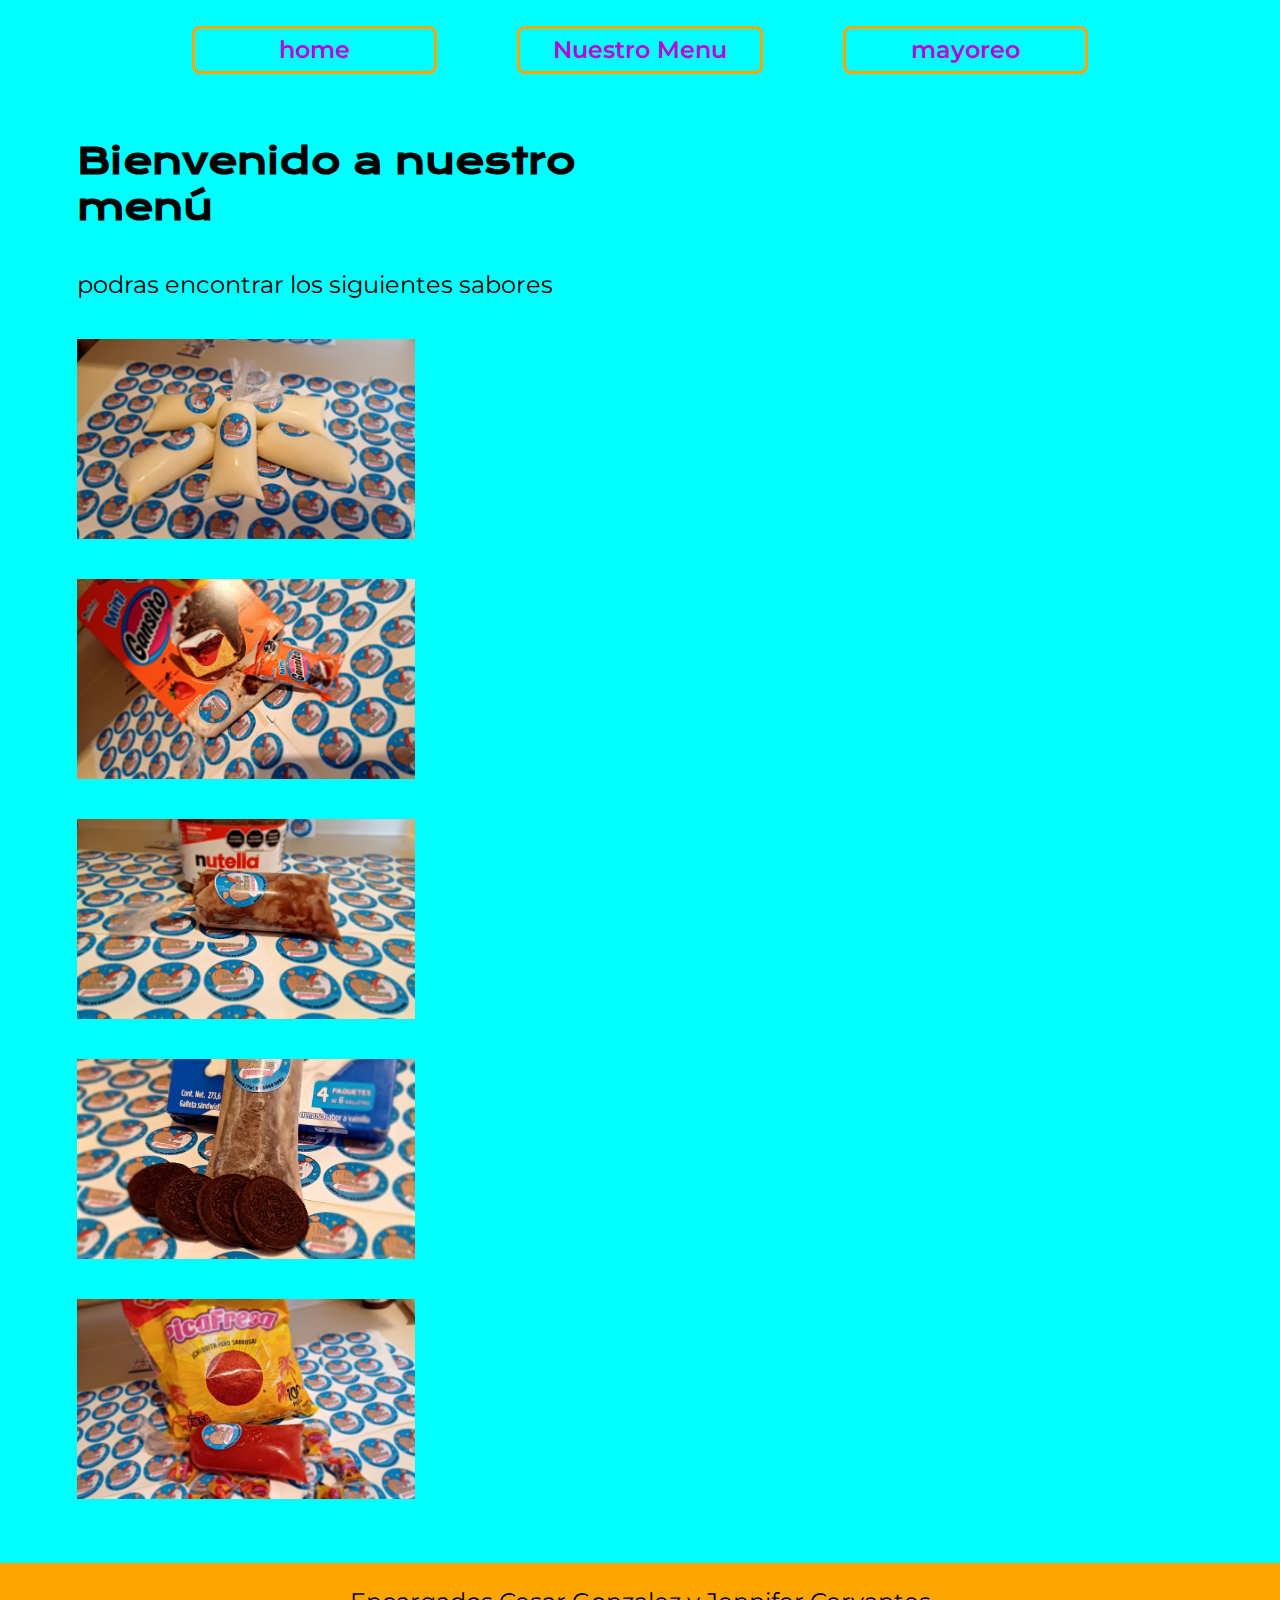
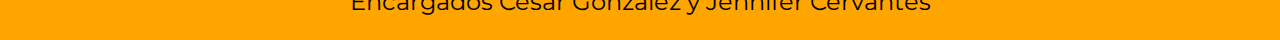
==== about.html @ 6fdde905 "actualiza el about y index" ====
<!DOCTYPE html>
<html lang="es">
<head>
    <meta charset="UTF-8">
    <meta name="viewport" content="width=device-width, initial-scale=1.0">
    <title>menu</title>
    <link rel="stylesheet" href="./style/style.css">

</head>
<body>
    <header class="header">
        <nav class="header__menu">
            <a class="header__sobre__mi" href="index.html"> home </a>
            <a class="header__sobre__mi" href="about.html"> Nuestro Menu </a>
            <a class="header__sobre__mi" href="mayoreo.html"> mayoreo </a>

        </nav>
    </header>
 
    <main class="presentacion"> 

        <section class="presentacion__contenido">
            <h1 class="presentacion__contenido__titulo">
                Bienvenido a nuestro menú  </h1>
            <p class="presentacion__contenido__texto">
                podras encontrar los siguientes sabores 
            </p>

            <div class="gallery-item">
                <img src="./assets/boli coco.jpg"
                    alt="Descripción de la foto 1">
                <div class="gallery-description">
                 <p>BOLI DE COCO $25</p>
                </div>
            </div>

            <!-- Foto 2 -->
            <div class="gallery-item">
                <img src="./assets/boli gansito.jpg"
                    alt="Descripción de la foto 2">
                <div class="gallery-description">
                    <p>BOLI DE GANSITO $25</p>
                </div>
            </div>

            <!-- Foto 3 -->
            <div class="gallery-item">
                <img src="./assets/boli nutella.jpg"
                    alt="Descripción de la foto 3">
                <div class="gallery-description">
                    <p>BOLI NUTELLA $25</p>
                </div>
            </div>

            <!-- Foto 1 -->
            
            </div>

            <!-- Foto 2 -->
            <div class="gallery-item">
                <img src="./assets/boli oreo.jpg"
                    alt="Descripción de la foto 2">
                <div class="gallery-description">
                    <p>BOLI DE OREO $25</p>
                </div>
            </div>

            <div class="gallery-item">
                <img src="./assets/boli picafresa.jpg"
                    alt="Descripción de la foto 3">
                <div class="gallery-description">
                    <p>BOLI DE PICAFRESA $25</p>
                </div>
            </div>
        </div>
        
    </section>

</main>
        <footer class="footer">
            <p>Encargados Cesar Gonzalez y Jennifer Cervantes</p>
        </footer>
    
    
</body>
</html>
---- style/style.css ----
@import url('https://fonts.googleapis.com/css2?family=Krona+One&family=Montserrat:ital,wght@0,100..900;1,100..900&display=swap');
/* esto es una variables */

:root{
    --colo-primario: aqua; 
    --color-secundario: black;
    --color-terciario: orange;
    --color-cuarto: #b30ada;
    --color-quinto: red;



    --fuente-montserrat: "Montserrat", sans serif;
    --fuente-krona: "krona one", sans serif; 


}


*{
    padding: 0;
    margin: 0;
    box-sizing: border-box;

}


body{
    background-color: var(--colo-primario);
    color: var(--color-secundario);
    box-sizing: border-box;
    
    }

   .header {
    padding: 2% 15% 0% 15%;


   }

   .header__menu{
    display: flex;
    gap: 80px;
    
   }

   .header__sobre__mi{
    font-family: var(--fuente-montserrat);
    font-size: 1.5rem;
    font-weight: 600;
    color: var(--color-cuarto);
    text-decoration: none;
    border: solid var(--color-terciario);
    padding: 6.5px 0;
    width: 378px;
    border-radius: 8px;
    display: flex;
    justify-content: center;
    gap: 16px;
    }



   
   .header__sobre__mi:hover{
    background-color: var(--color-terciario);
   }
   
    strong {
        color: var(--color-cuarto);
    }



    .presentacion{
        display: flex;
        align-items: center;
        padding: 5% 6%; 
        justify-content: space-between;
        gap: 82px;
        
    }

    .presentacion__contenido {
        width: 50%;
        display: flex;
        flex-direction: column;
        gap: 40px;

    }


    .presentacion__contenido__titulo{
        font-size: 2.25rem;
        font-family: var(--fuente-krona);

    }
    .tituloDestaque{
        color: var(--color-quinto);

    }
    .presentacion__contenido__texto{
        font-size: 1.5rem;
        font-family: var(--fuente-montserrat)
    }
    .presentacion__enlaces{
        display: flex;
        justify-content: space-between;
        flex-direction: column;
        align-items: center;
        gap: 32px;


    }

    .presentacion__enlaces__subtitulo{
        font-family: var(--fuente-krona);
        font-size: 1.5rem;
        font-weight: 400;
    }

    .presentacion__link__enlace{
        width: 50%;
        border: 2px solid red ;
        text-align: center;
        padding: 21.5px 0;
        border-radius: 8px;
        font-family: var(--fuente-montserrat);
        font-size: 1.5rem;
        font-weight: 600;
        text-decoration: none;
        color: var(--color-secundario);
        display: flex;
        justify-content: center;
        gap: 16px;
    }
    
    .footer{
        background-color: var(--color-terciario);
        padding: 24px;
        color: var(--color-secundario);
        text-align: center;
        font-family: var(--fuente-montserrat);
        font-size: 1.5rem;
        font-weight: 400;

    }
    .presentacion__link__enlace:hover{
        background-color: var(--color-terciario)
    }
    .imagen{
        width: 50%;
        height: 450px;

        

    }

    .menu{
        display: flex;
        min-height: 100vh;
        position: relative;
    }

    .gallery {
        display: grid;
        grid-template-columns: repeat(auto-fit, minmax(200px, 1fr));
        gap: 15px;
        padding: 20px;
    }

    .gallery-item {
      
        border-radius: var(--border-radius);
        transition: transform 0.3s ease, box-shadow 0.3s ease;
    }
   
    .gallery-description {
        position: absolute;
        bottom: 100%;
        left: 0;
        width: 60%;
        background-color: var(--color-terciario);
        color: var(--color-secundario);
        padding: 10px;
        text-align: center;
        transition: bottom 0.3s ease;
        border-radius: 0 0 var(--border-radius) var(--border-radius);
    }

    .gallery-item:hover {
        transform: scale(1.05);
    }
    
    .gallery-item img {
        width: 60%;
        height: 200px;
        object-fit: cover;
        display: block;
        border-radius: var(--border-radius);
    }

    .gallery-item:hover .gallery-description {
        bottom: 0;
    }

    @media (max-width: 1200px){

        .header{
            padding: 15% 2% 15% 25%;
        }

        .header__menu{
            justify-content: center;
        }

        .presentacion{
            flex-direction: column;
            padding: 5%;
        }

        .presentacion__contenido{
            width: auto;
        }
         .imagen{
    
            height: 50%;
        }
    }
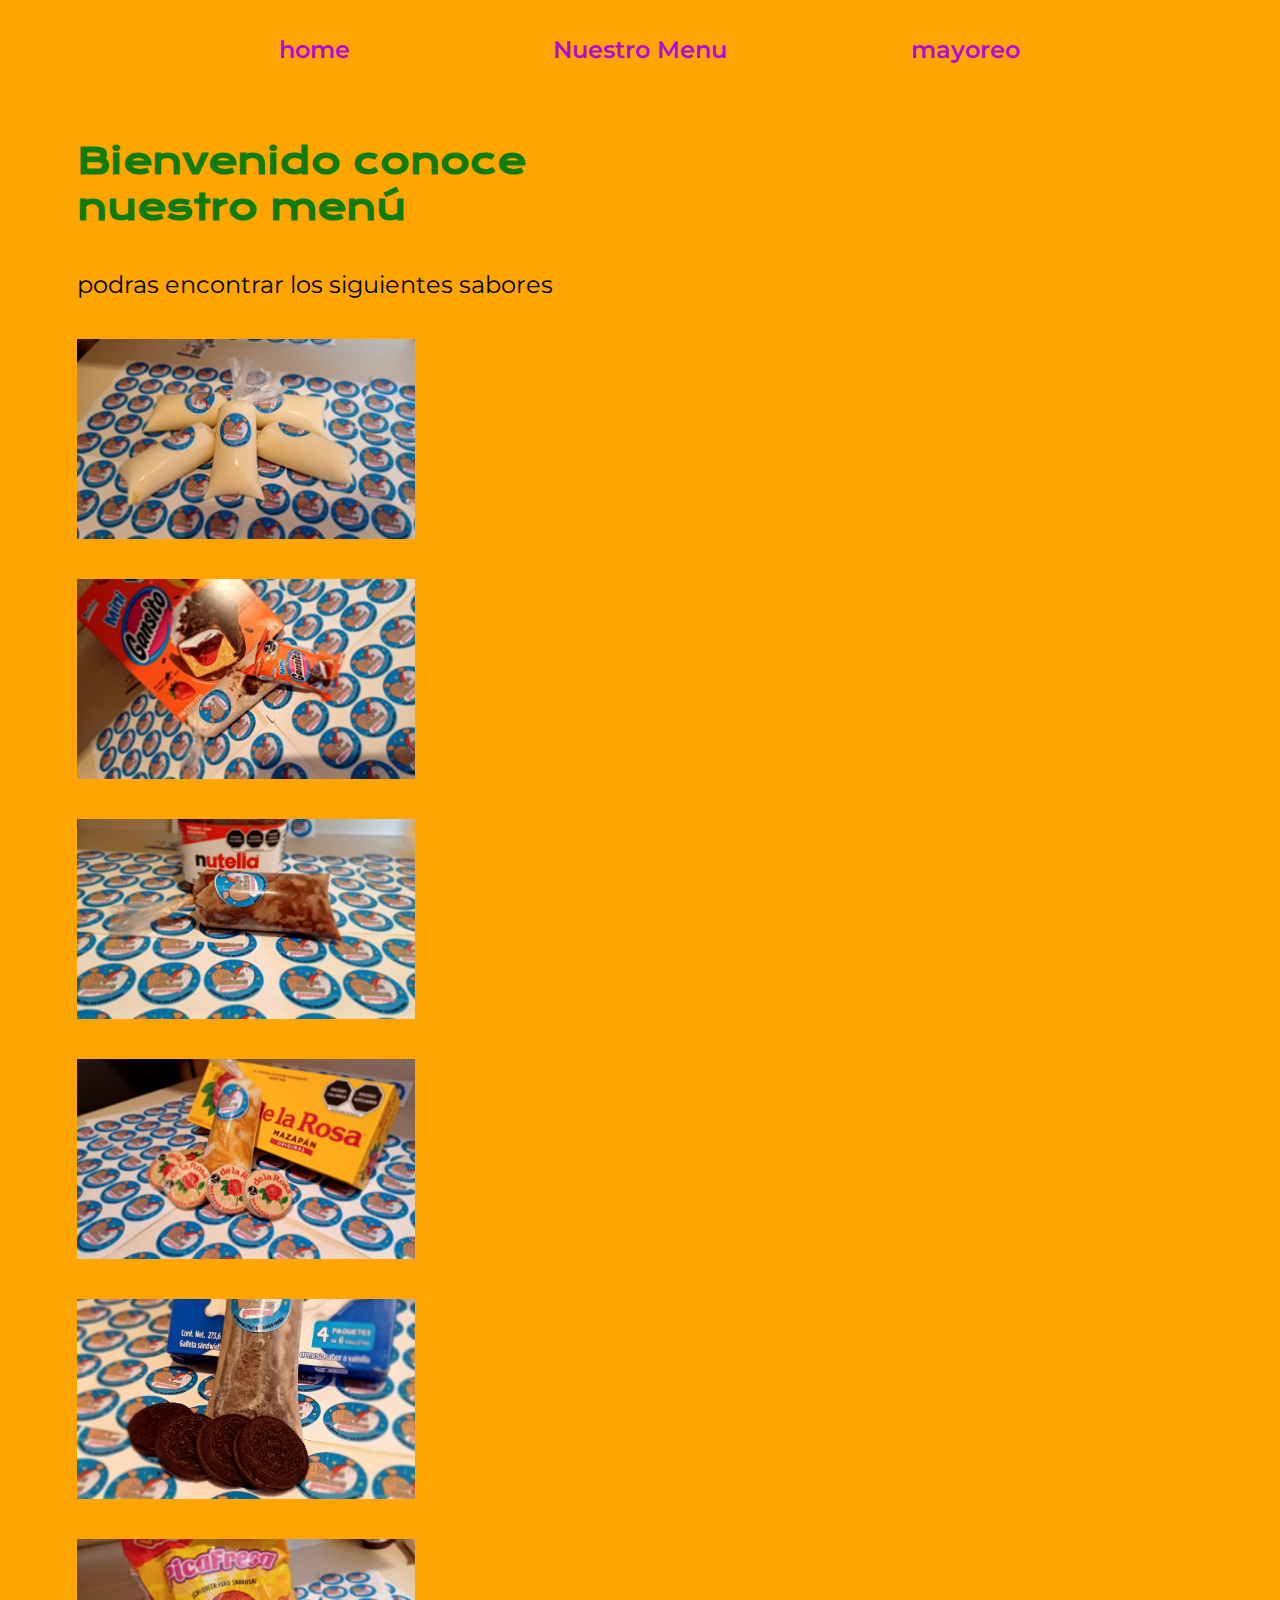
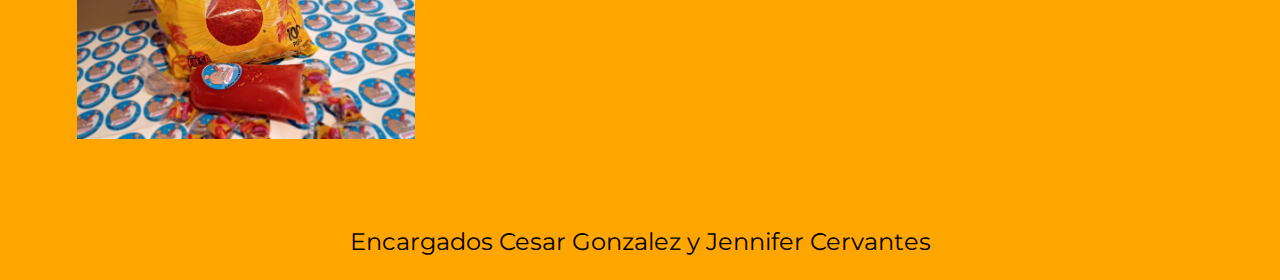
==== commit 6cb717ea: "actualizamos el diseño del menu" ====
--- a/about.html
+++ b/about.html
@@ -7,7 +7,7 @@
     <link rel="stylesheet" href="./style/style.css">
 
 </head>
-<body>
+<body class="body__menu">
     <header class="header">
         <nav class="header__menu">
             <a class="header__sobre__mi" href="index.html"> home </a>
@@ -20,8 +20,8 @@
     <main class="presentacion"> 
 
         <section class="presentacion__contenido">
-            <h1 class="presentacion__contenido__titulo">
-                Bienvenido a nuestro menú  </h1>
+            <h1 class="presentacion__contenido__titulo__menu">
+                Bienvenido conoce nuestro menú  </h1>
             <p class="presentacion__contenido__texto">
                 podras encontrar los siguientes sabores 
             </p>
@@ -53,7 +53,12 @@
             </div>
 
             <!-- Foto 1 -->
-            
+            <div class="gallery-item">
+                <img src="./assets/boli mazapan.jpg"
+                    alt="Descripción de la foto 1">
+                <div class="gallery-description">
+                    <p> BOLI DE MAZAPAN $25 </p>
+                </div>
             </div>
 
             <!-- Foto 2 -->
@@ -64,7 +69,7 @@
                     <p>BOLI DE OREO $25</p>
                 </div>
             </div>
-
+            
             <div class="gallery-item">
                 <img src="./assets/boli picafresa.jpg"
                     alt="Descripción de la foto 3">
--- a/style/style.css
+++ b/style/style.css
@@ -30,6 +30,20 @@
     color: var(--color-secundario);
     box-sizing: border-box;
     
+    }
+
+    .body__menu{
+        background-color: var(--color-terciario);
+        box-sizing: border-box;
+
+    }
+
+    .presentacion__contenido__titulo__menu{
+
+        font-size: 2.25rem;
+        font-family: var(--fuente-krona);
+        color: rgb(15, 124, 15)
+
     }
 
    .header {
@@ -95,6 +109,9 @@
         font-family: var(--fuente-krona);
 
     }
+
+   
+
     .tituloDestaque{
         color: var(--color-quinto);
 
@@ -212,6 +229,9 @@
 
         .header__menu{
             justify-content: center;
+            padding: 20%;
+
+
         }
 
         .presentacion{
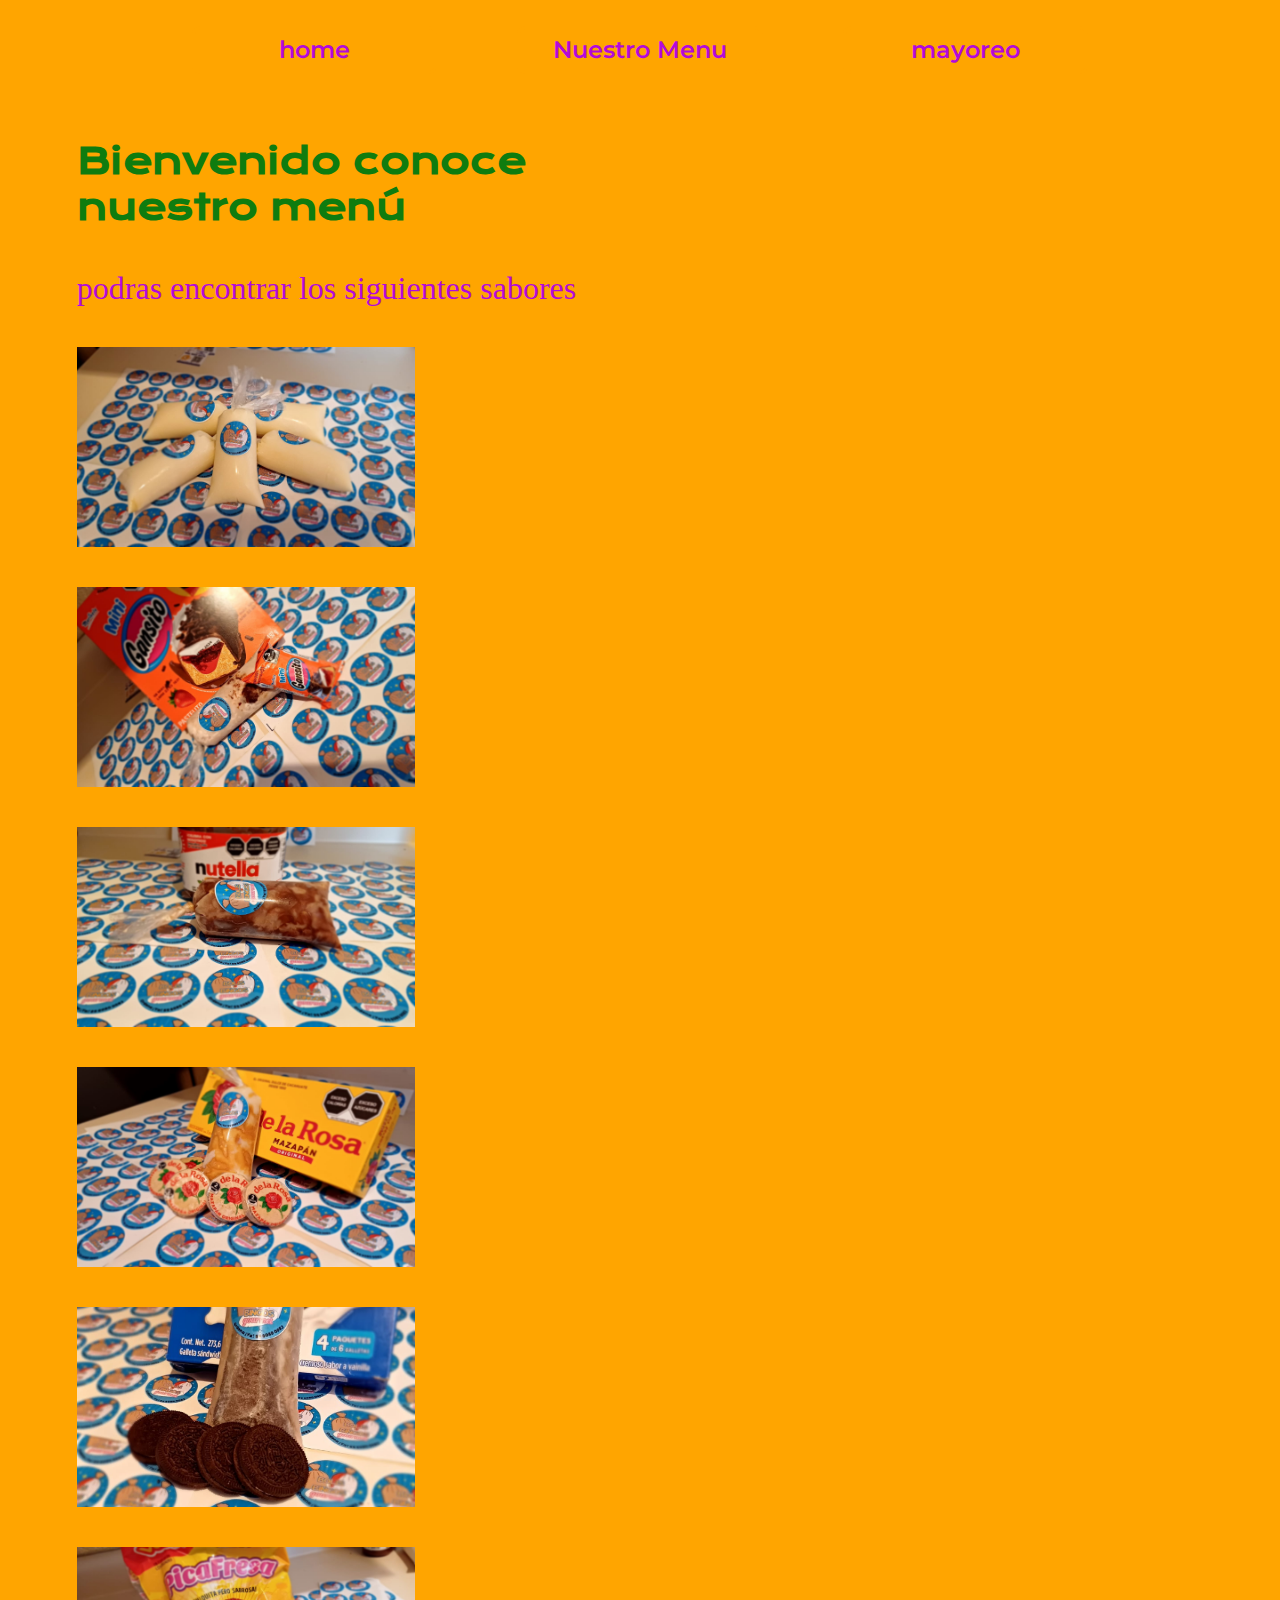
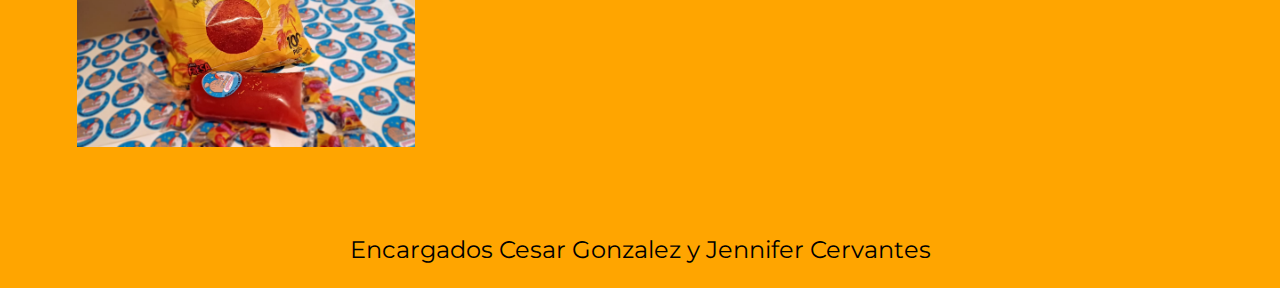
==== commit b36d29b7: "actualizamos el mayoreo y colocamos bien la imagen" ====
--- a/about.html
+++ b/about.html
@@ -22,7 +22,7 @@
         <section class="presentacion__contenido">
             <h1 class="presentacion__contenido__titulo__menu">
                 Bienvenido conoce nuestro menú  </h1>
-            <p class="presentacion__contenido__texto">
+            <p class="presentacion__contenido__texto__menu">
                 podras encontrar los siguientes sabores 
             </p>
 
--- a/style/style.css
+++ b/style/style.css
@@ -38,12 +38,23 @@
 
     }
 
+    .body__mayoreo{
+        background-color: var(--color-quinto);
+        color: var(--color-secundario);
+        box-sizing: border-box;
+    }
+
     .presentacion__contenido__titulo__menu{
 
         font-size: 2.25rem;
         font-family: var(--fuente-krona);
         color: rgb(15, 124, 15)
 
+
+    }
+    .presentacion__contenido__texto__menu{
+        font-size: 2rem;
+        color: var(--color-cuarto);
     }
 
    .header {
@@ -84,7 +95,14 @@
         color: var(--color-cuarto);
     }
 
-
+    .presentacion__mayoreo{
+        display: flex;
+        align-items: center;
+        padding: 5% 6%; 
+        justify-content: space-between;
+        gap: 82px;
+
+    }
 
     .presentacion{
         display: flex;
@@ -94,6 +112,7 @@
         gap: 82px;
         
     }
+
 
     .presentacion__contenido {
         width: 50%;
@@ -168,15 +187,14 @@
     .imagen{
         width: 50%;
         height: 450px;
-
-        
-
-    }
-
+      
+
+    }
+ 
+   
     .menu{
         display: flex;
         min-height: 100vh;
-        position: relative;
     }
 
     .gallery {
@@ -221,15 +239,20 @@
         bottom: 0;
     }
 
+   
+
+
+
+
     @media (max-width: 1200px){
 
         .header{
-            padding: 15% 2% 15% 25%;
+            padding: 5% 2% 5% 5%;
         }
 
         .header__menu{
             justify-content: center;
-            padding: 20%;
+            gap: 5%;
 
 
         }
@@ -239,14 +262,24 @@
             padding: 5%;
         }
 
+        
+
         .presentacion__contenido{
             width: auto;
         }
+
          .imagen{
     
             height: 50%;
         }
-    }
+
+        .presentacion__mayoreo{
+            flex-direction: column-reverse;
+            padding: 5% 0% 15% 5%;
+        }
+    }
+    
+    
 
         
     
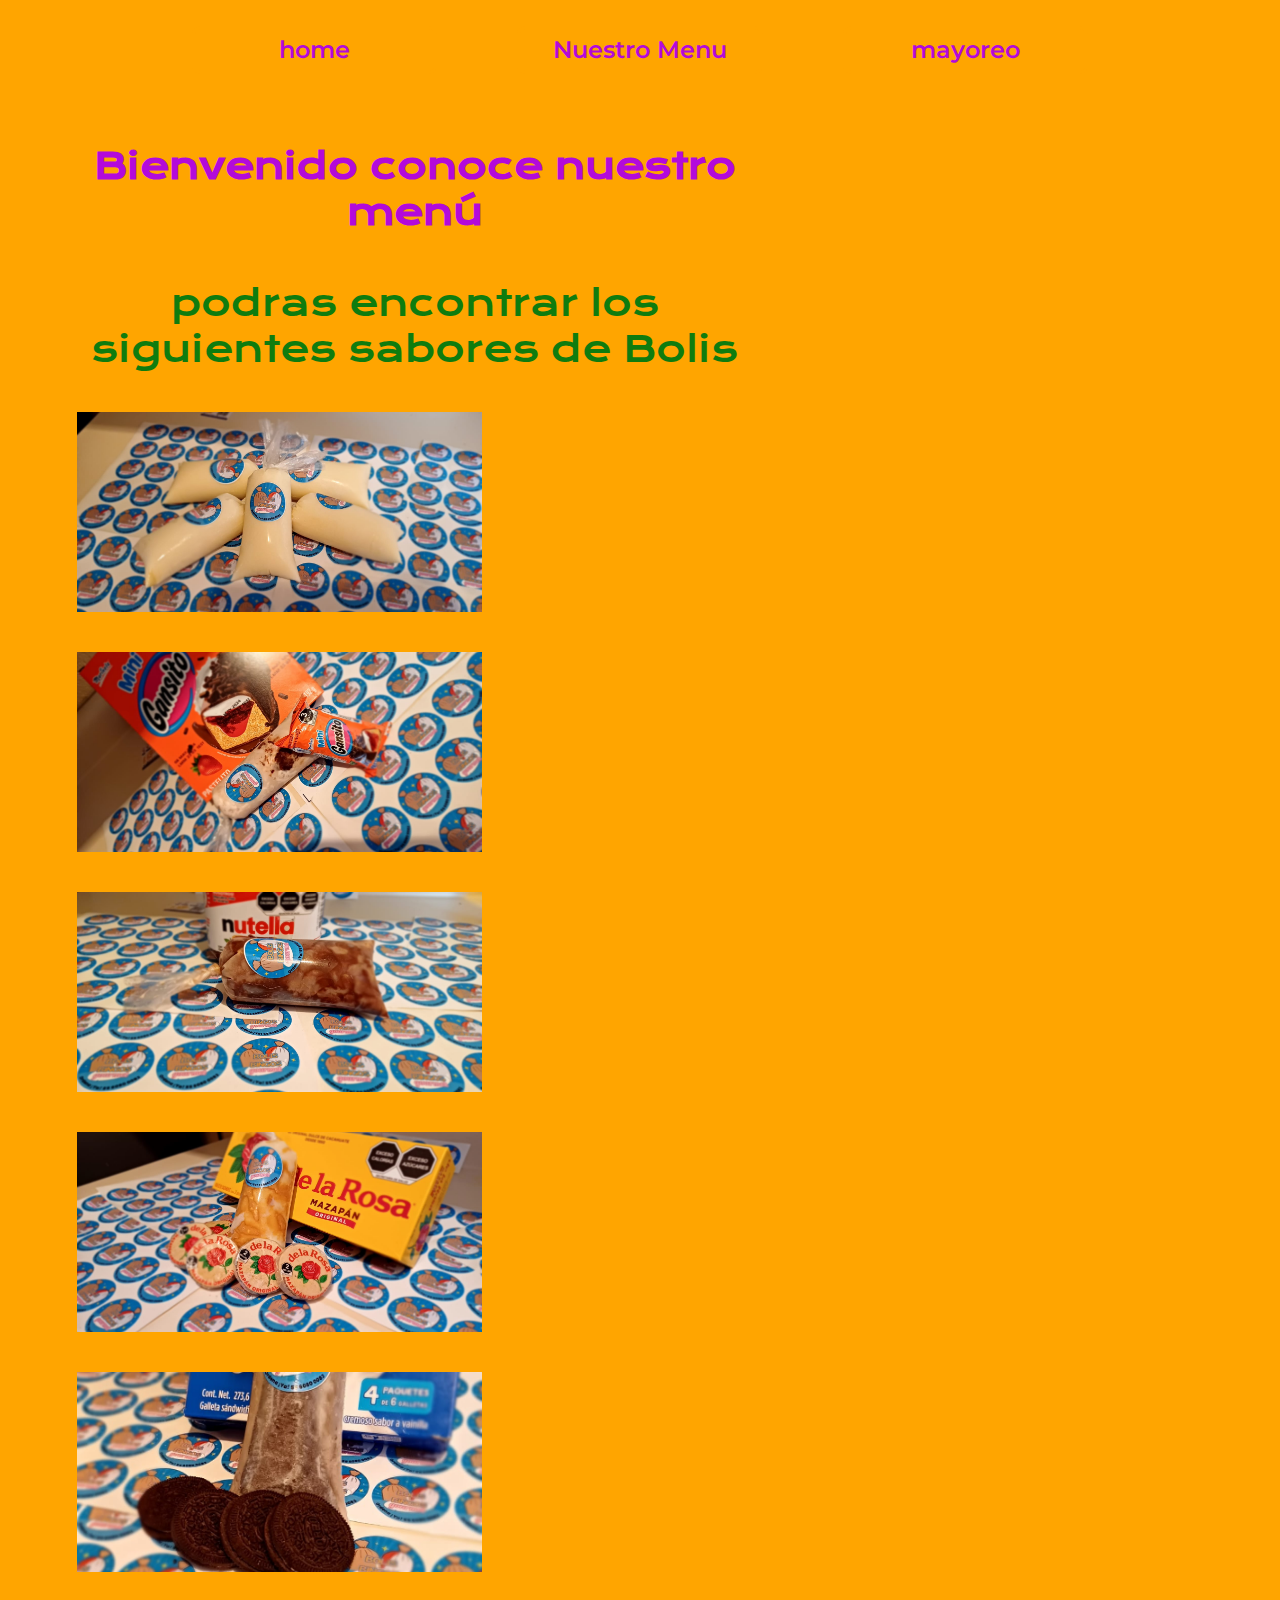
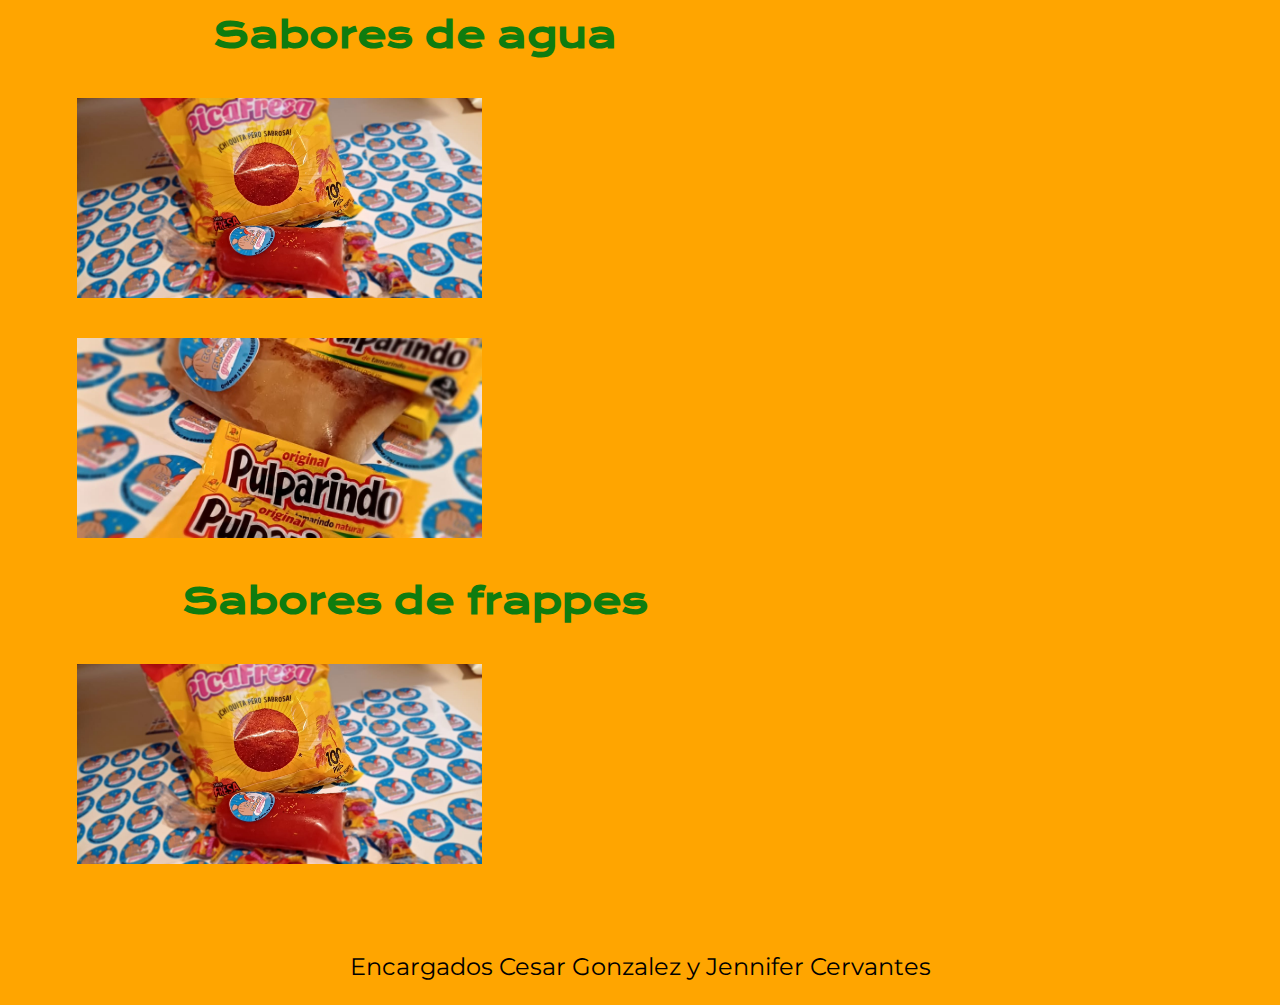
==== commit 63706d45: "agregamos animacion y acomodamos el menu" ====
--- a/about.html
+++ b/about.html
@@ -5,6 +5,28 @@
     <meta name="viewport" content="width=device-width, initial-scale=1.0">
     <title>menu</title>
     <link rel="stylesheet" href="./style/style.css">
+    <style>
+        @keyframes moverTitulo {
+            0% {
+                transform: translateX(-100%);
+                opacity: 0;
+            }
+            50% {
+                transform: translateX(0);
+                opacity: 1;
+            }
+            100% {
+                transform: translateX(100%);
+                opacity: 0;
+            }
+        }
+
+        h1 {
+            font-size: 2em;
+            animation: moverTitulo 5s infinite;
+            text-align: center;
+        }
+    </style>
 
 </head>
 <body class="body__menu">
@@ -23,7 +45,7 @@
             <h1 class="presentacion__contenido__titulo__menu">
                 Bienvenido conoce nuestro menú  </h1>
             <p class="presentacion__contenido__texto__menu">
-                podras encontrar los siguientes sabores 
+                podras encontrar los siguientes sabores de Bolis
             </p>
 
             <div class="gallery-item">
@@ -69,7 +91,31 @@
                     <p>BOLI DE OREO $25</p>
                 </div>
             </div>
-            
+
+            <h2 class="sabores__agua">Sabores de agua 
+
+            </h2>
+
+            <div class="gallery-item">
+                <img src="./assets/boli picafresa.jpg"
+                    alt="Descripción de la foto 3">
+                <div class="gallery-description">
+                    <p>BOLI DE PICAFRESA $25</p>
+                </div>
+            </div>
+
+            <div class="gallery-item">
+                <img src="./assets/boli pulparindo.jpg"
+                    alt="Descripción de la foto 2">
+                <div class="gallery-description">
+                    <p>BOLI DE Pulparindo $25</p>
+                </div>
+            </div>
+
+            <h3 class="Sabores__frappes">
+                Sabores de frappes
+            </h3>
+
             <div class="gallery-item">
                 <img src="./assets/boli picafresa.jpg"
                     alt="Descripción de la foto 3">
@@ -79,7 +125,7 @@
             </div>
         </div>
         
-    </section>
+        </section>
 
 </main>
         <footer class="footer">
--- a/style/style.css
+++ b/style/style.css
@@ -45,16 +45,38 @@
     }
 
     .presentacion__contenido__titulo__menu{
-
-        font-size: 2.25rem;
-        font-family: var(--fuente-krona);
-        color: rgb(15, 124, 15)
-
-
-    }
+        font-size: 2.25rem;
+        font-family: var(--fuente-krona);
+       color: var(--color-cuarto);
+        width: 100%;
+        padding: 5px;
+
+    }
+    .sabores__agua{
+        font-size: 2.25rem;
+        font-family: var(--fuente-krona);
+        color: rgb(15, 124, 15);
+        justify-content: center;
+        display: flex;
+
+
+
+    }
+    .Sabores__frappes{
+        font-size: 2.25rem;
+        font-family: var(--fuente-krona);
+        color: rgb(15, 124, 15);
+        justify-content: center;
+        display: flex;
+
+    }
+
     .presentacion__contenido__texto__menu{
-        font-size: 2rem;
-        color: var(--color-cuarto);
+        font-size: 2.25rem;
+        font-family: var(--fuente-krona);
+        color: rgb(15, 124, 15);
+        justify-content: center;
+        display: flex;
     }
 
    .header {
@@ -110,12 +132,15 @@
         padding: 5% 6%; 
         justify-content: space-between;
         gap: 82px;
+        text-align: center;
+
         
+        
     }
 
 
     .presentacion__contenido {
-        width: 50%;
+        width: 60%;
         display: flex;
         flex-direction: column;
         gap: 40px;
@@ -190,6 +215,10 @@
       
 
     }
+    .imagen__mayoreo{
+        width: 50%;
+        height: 450px;
+    }
  
    
     .menu{
@@ -272,10 +301,16 @@
     
             height: 50%;
         }
+        .imagen__mayoreo{
+            width: 90%;
+            height: 50%;
+
+            padding: 0% 0% 5% 0%;
+        }
 
         .presentacion__mayoreo{
             flex-direction: column-reverse;
-            padding: 5% 0% 15% 5%;
+            padding: 5% 0% 25% 5%;
         }
     }
     
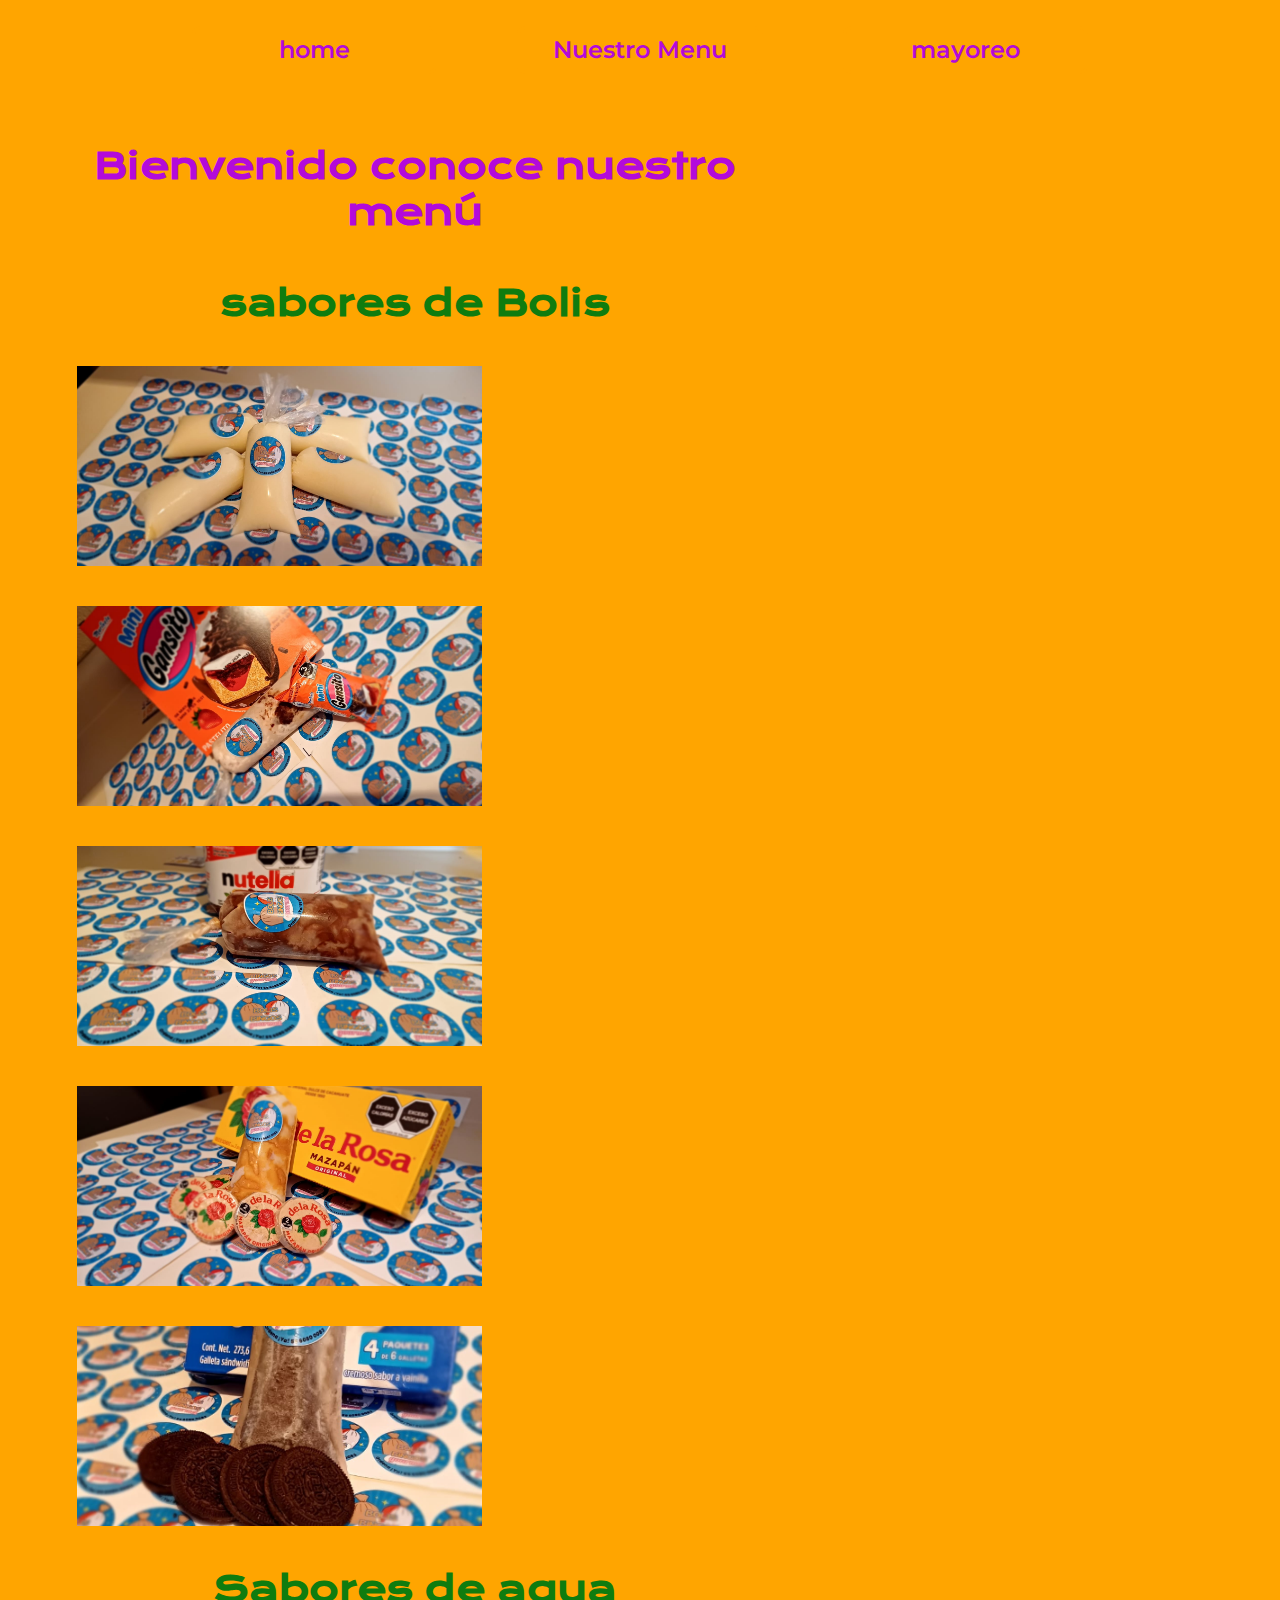
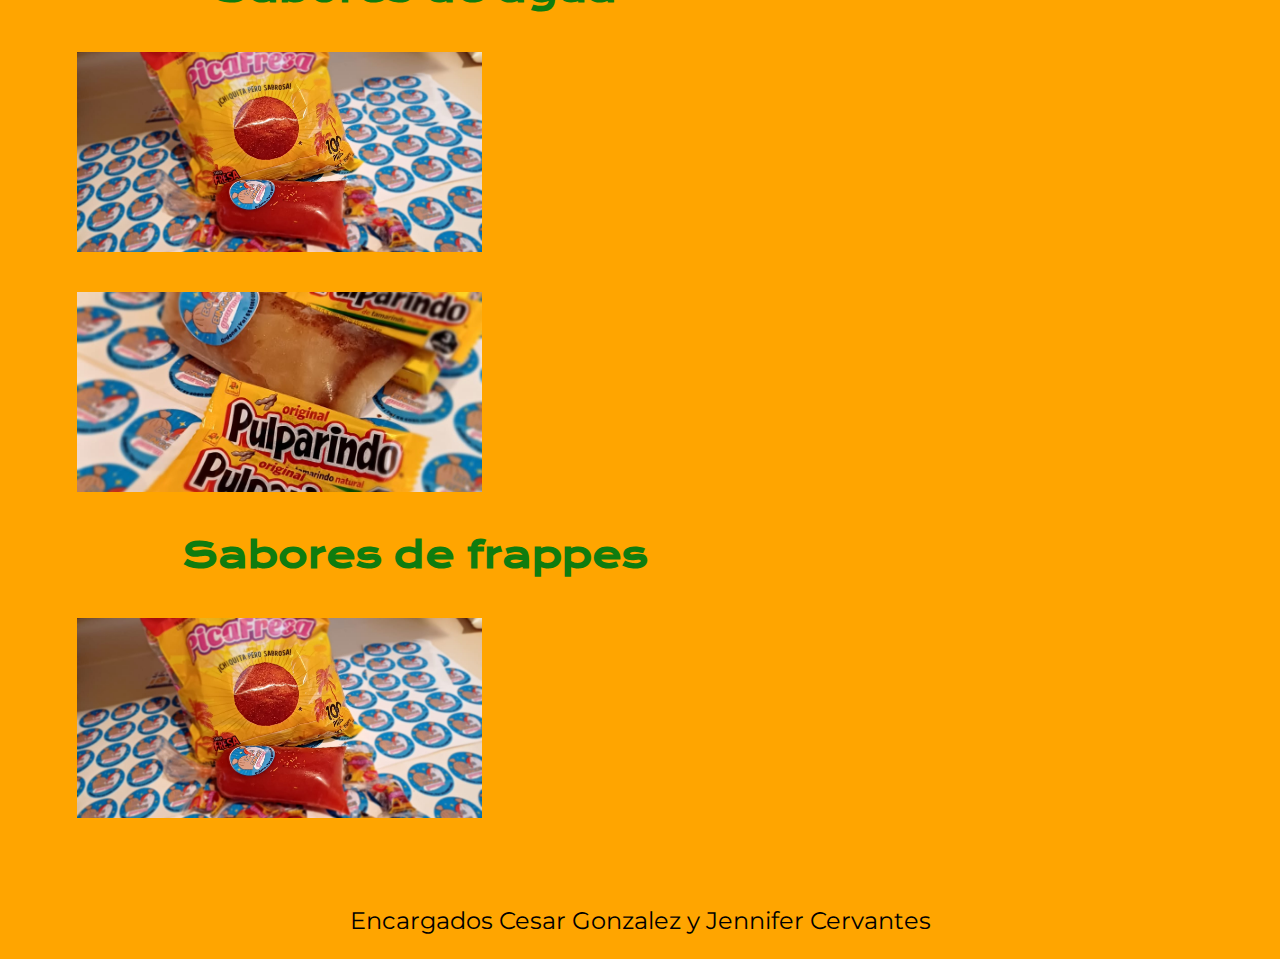
==== commit 82a8fc8b: "se agregaron animaciones a todas las paginas" ====
--- a/about.html
+++ b/about.html
@@ -28,6 +28,20 @@
         }
     </style>
 
+<style>
+    @keyframes desplazarLetras {
+        0% { letter-spacing: 1px; }
+        50% { letter-spacing: 10px; }
+        100% { letter-spacing: 1px; }
+    }
+
+    h2, h3 {
+        font-size: 3em;
+        animation: desplazarLetras 2s infinite;
+        text-align: center;
+    }
+</style>
+
 </head>
 <body class="body__menu">
     <header class="header">
@@ -44,9 +58,9 @@
         <section class="presentacion__contenido">
             <h1 class="presentacion__contenido__titulo__menu">
                 Bienvenido conoce nuestro menú  </h1>
-            <p class="presentacion__contenido__texto__menu">
-                podras encontrar los siguientes sabores de Bolis
-            </p>
+           
+                <h2 class="presentacion__contenido__texto__menu">
+                    sabores de Bolis</h2>
 
             <div class="gallery-item">
                 <img src="./assets/boli coco.jpg"
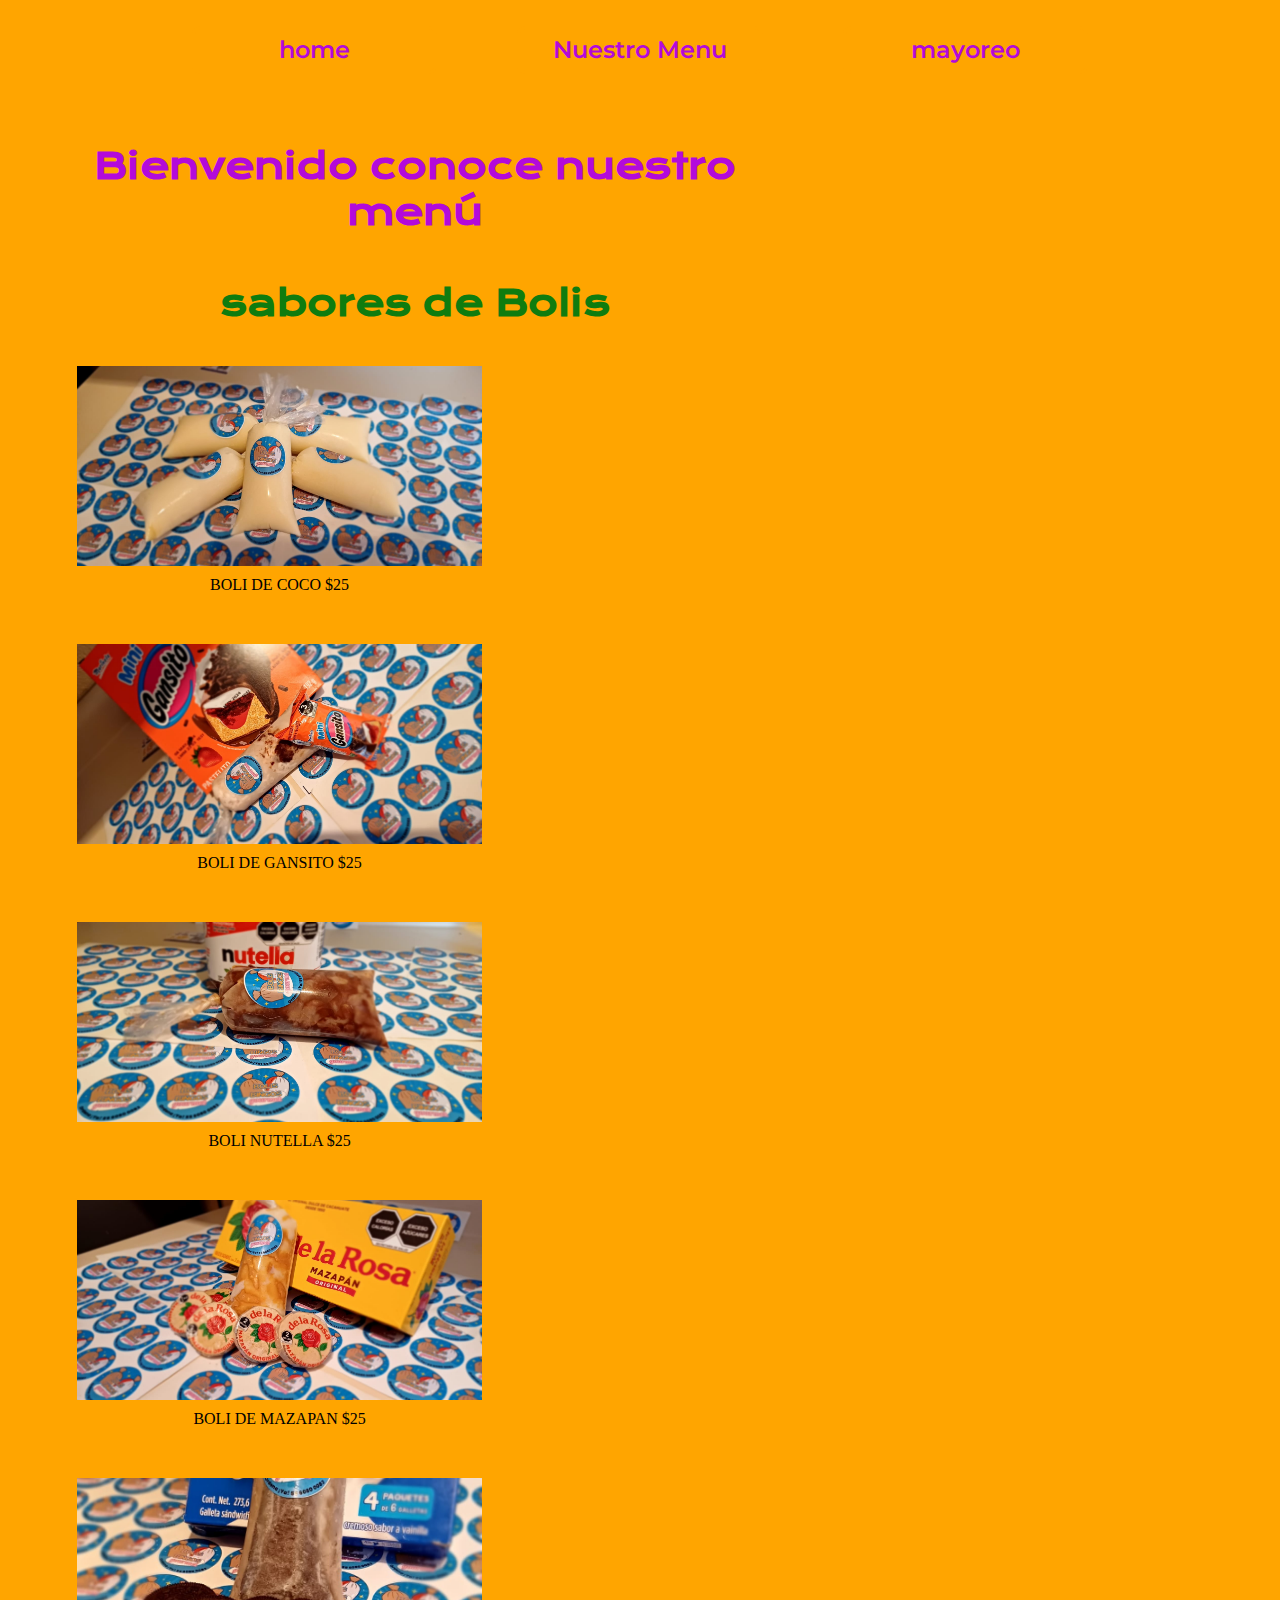
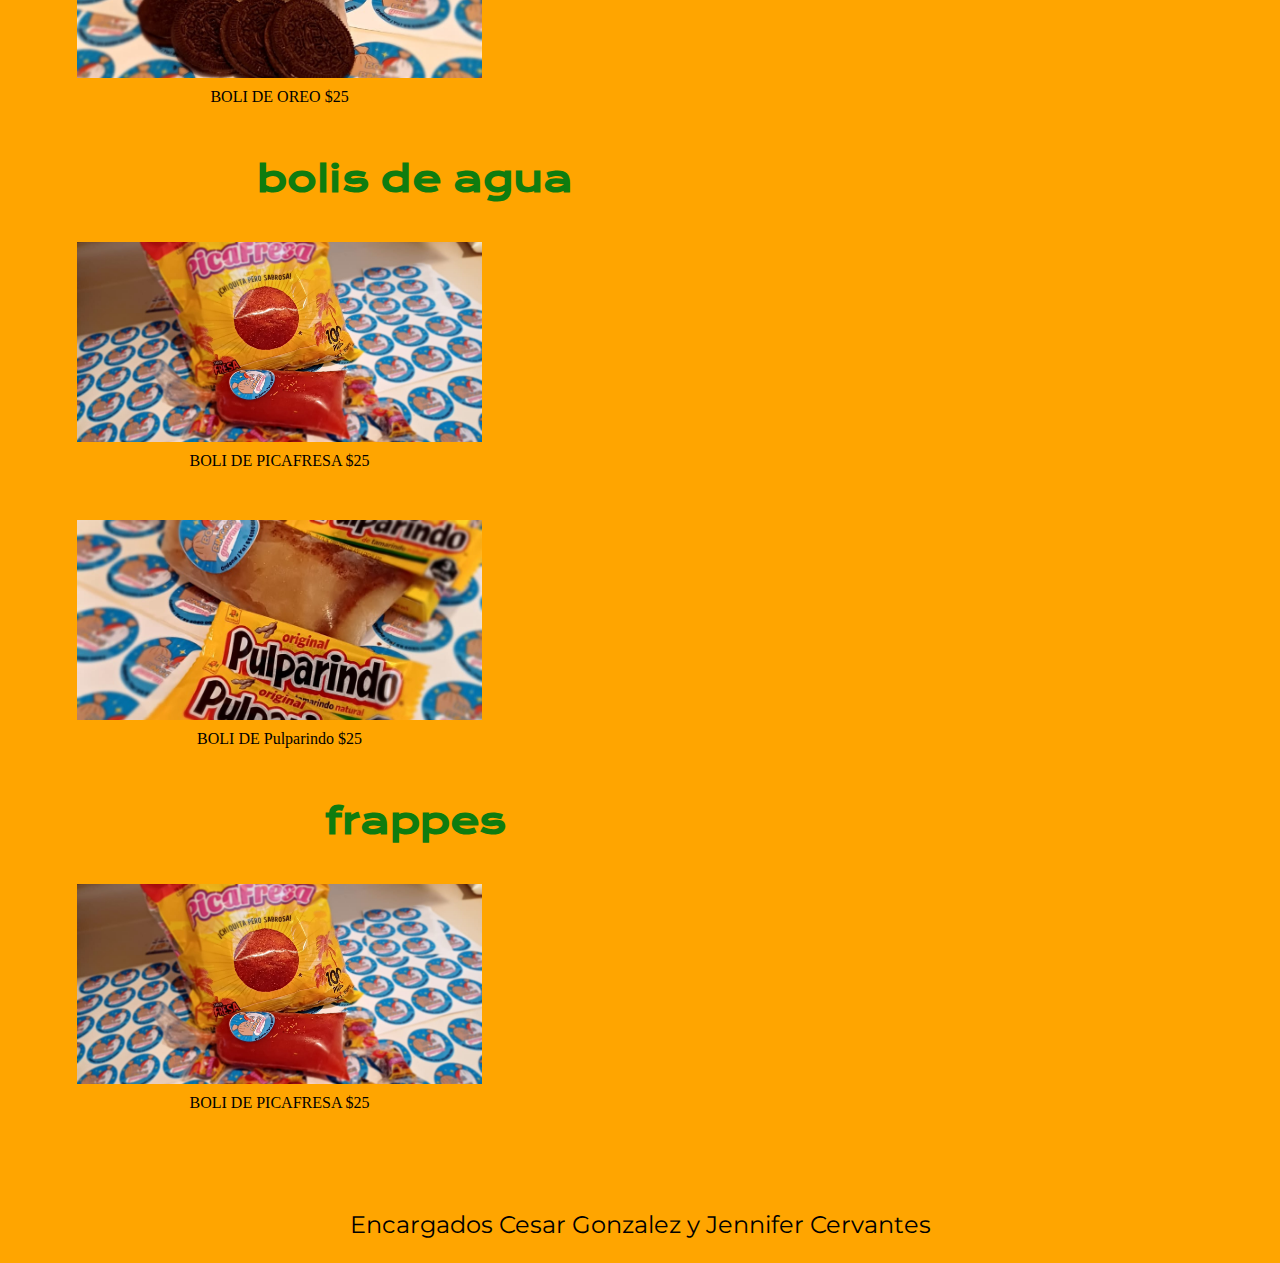
==== commit 22ec09ce: "quitamos la animacion de h2 h3 h4 del menu" ====
--- a/about.html
+++ b/about.html
@@ -28,19 +28,7 @@
         }
     </style>
 
-<style>
-    @keyframes desplazarLetras {
-        0% { letter-spacing: 1px; }
-        50% { letter-spacing: 10px; }
-        100% { letter-spacing: 1px; }
-    }
 
-    h2, h3 {
-        font-size: 3em;
-        animation: desplazarLetras 2s infinite;
-        text-align: center;
-    }
-</style>
 
 </head>
 <body class="body__menu">
@@ -106,9 +94,7 @@
                 </div>
             </div>
 
-            <h2 class="sabores__agua">Sabores de agua 
-
-            </h2>
+            <h3 class="sabores__agua">bolis de agua </h3>
 
             <div class="gallery-item">
                 <img src="./assets/boli picafresa.jpg"
@@ -126,9 +112,9 @@
                 </div>
             </div>
 
-            <h3 class="Sabores__frappes">
-                Sabores de frappes
-            </h3>
+            <h4 class="Sabores__frappes">
+                frappes
+            </h4>
 
             <div class="gallery-item">
                 <img src="./assets/boli picafresa.jpg"
--- a/style/style.css
+++ b/style/style.css
@@ -240,7 +240,7 @@
     }
    
     .gallery-description {
-        position: absolute;
+        position: auto;
         bottom: 100%;
         left: 0;
         width: 60%;
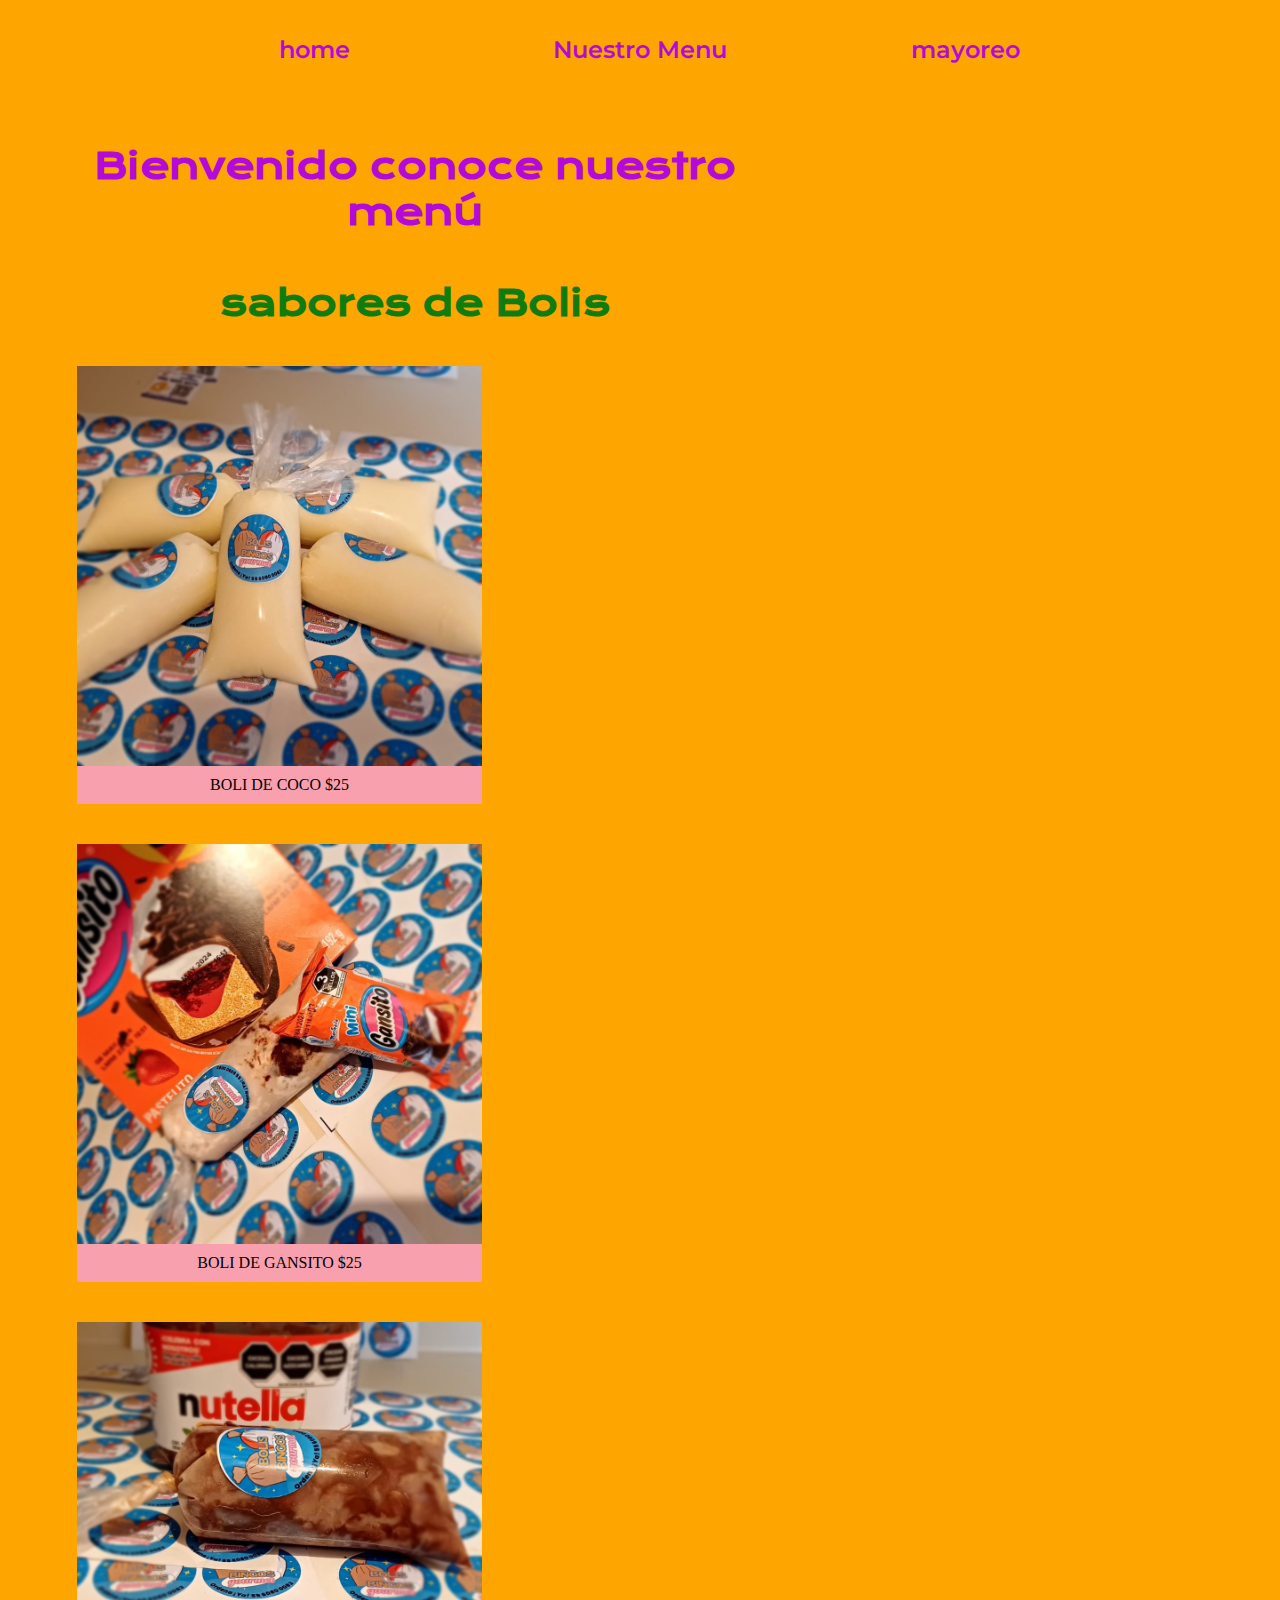
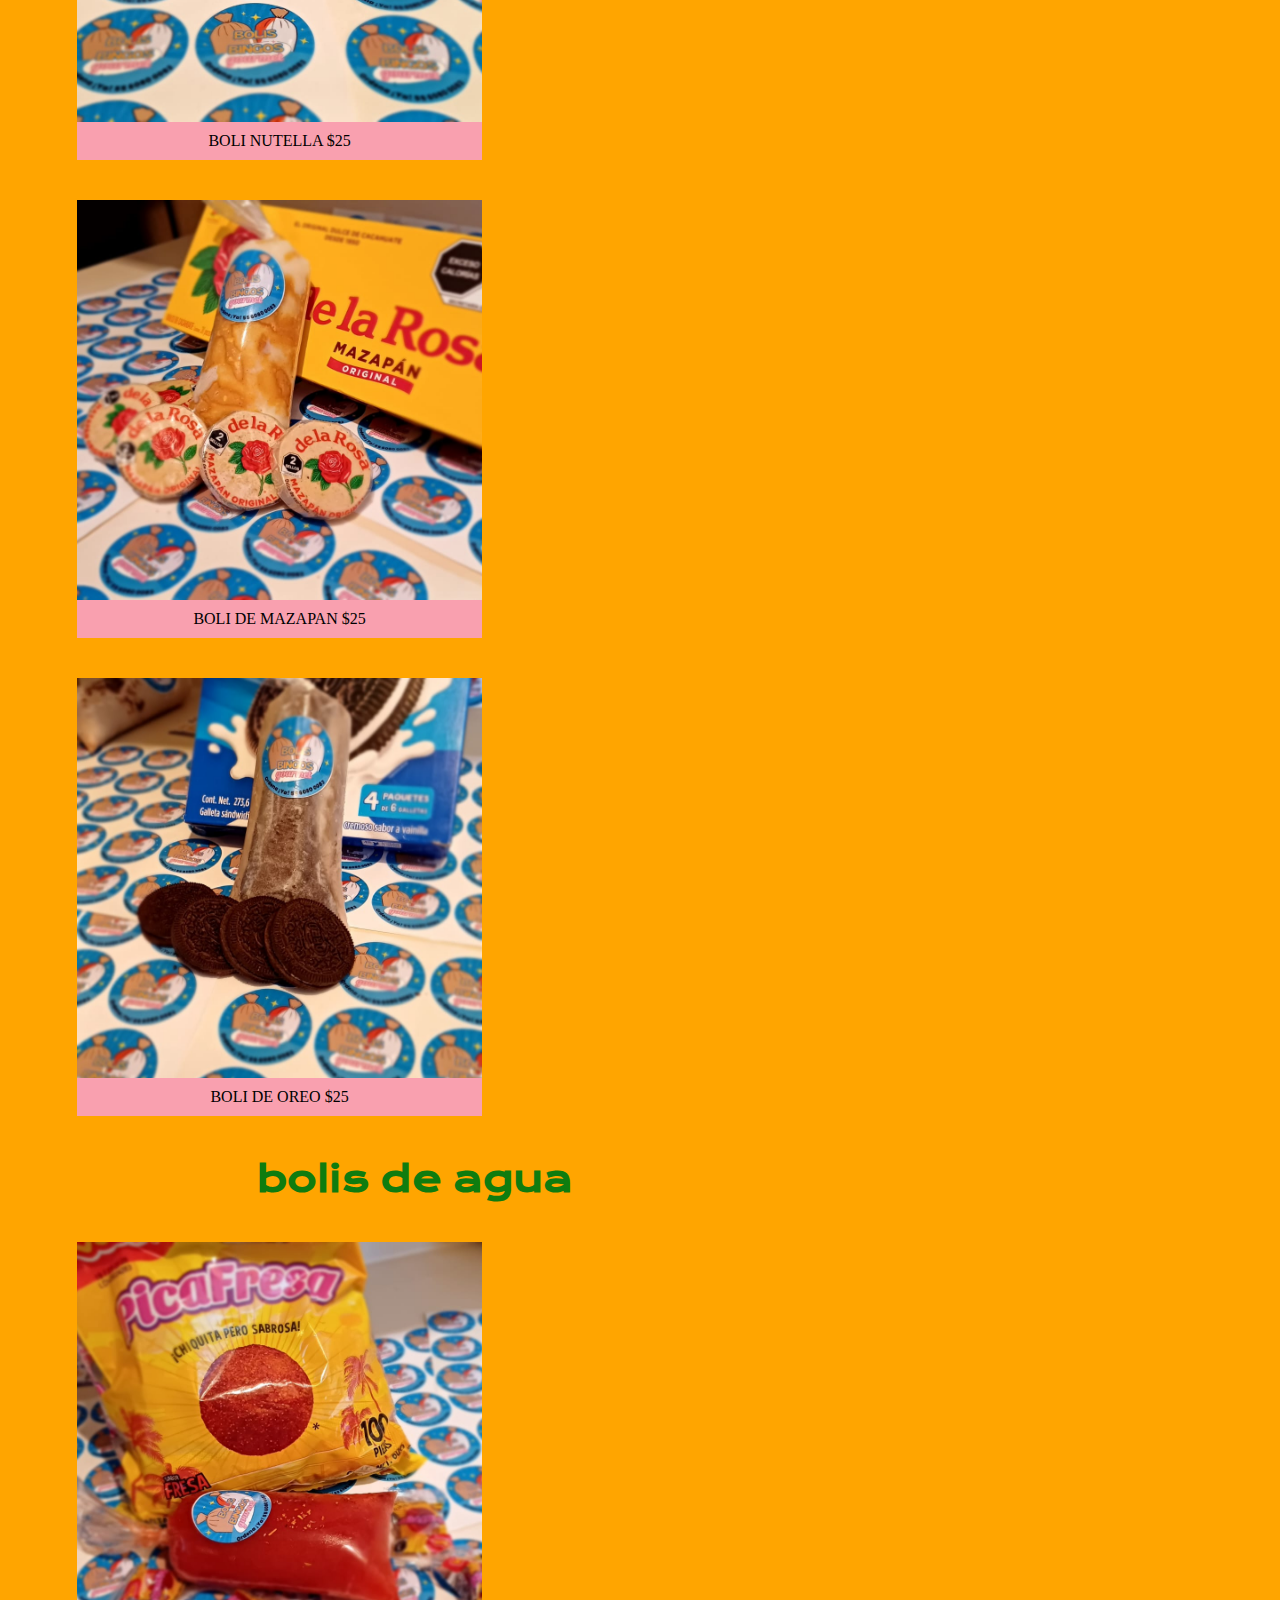
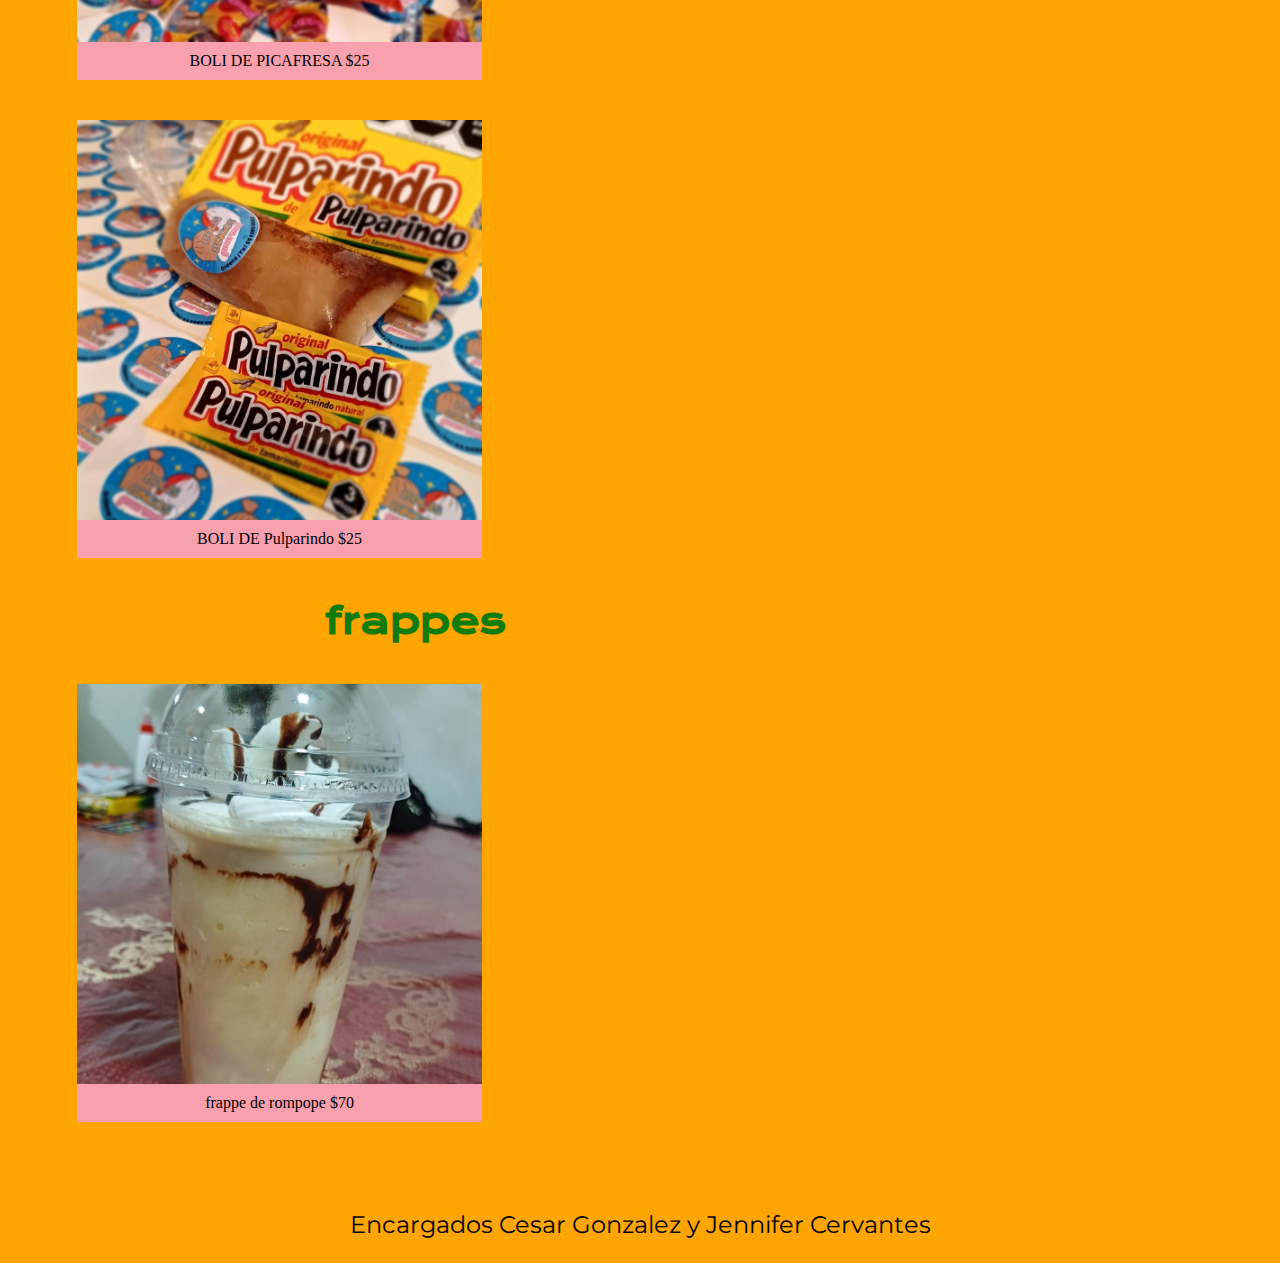
==== commit 91b7d804: "tratamos de resolver el error en el menu" ====
--- a/about.html
+++ b/about.html
@@ -30,6 +30,11 @@
 
 
 
+
+
+
+
+
 </head>
 <body class="body__menu">
     <header class="header">
@@ -52,7 +57,7 @@
 
             <div class="gallery-item">
                 <img src="./assets/boli coco.jpg"
-                    alt="Descripción de la foto 1">
+                    alt="boli de coco">
                 <div class="gallery-description">
                  <p>BOLI DE COCO $25</p>
                 </div>
@@ -61,7 +66,7 @@
             <!-- Foto 2 -->
             <div class="gallery-item">
                 <img src="./assets/boli gansito.jpg"
-                    alt="Descripción de la foto 2">
+                    alt="boli de gansito ">
                 <div class="gallery-description">
                     <p>BOLI DE GANSITO $25</p>
                 </div>
@@ -70,7 +75,7 @@
             <!-- Foto 3 -->
             <div class="gallery-item">
                 <img src="./assets/boli nutella.jpg"
-                    alt="Descripción de la foto 3">
+                    alt="boli de nutella">
                 <div class="gallery-description">
                     <p>BOLI NUTELLA $25</p>
                 </div>
@@ -79,7 +84,7 @@
             <!-- Foto 1 -->
             <div class="gallery-item">
                 <img src="./assets/boli mazapan.jpg"
-                    alt="Descripción de la foto 1">
+                    alt="boli de mazapan">
                 <div class="gallery-description">
                     <p> BOLI DE MAZAPAN $25 </p>
                 </div>
@@ -88,17 +93,18 @@
             <!-- Foto 2 -->
             <div class="gallery-item">
                 <img src="./assets/boli oreo.jpg"
-                    alt="Descripción de la foto 2">
+                    alt="boli de oreo ">
                 <div class="gallery-description">
                     <p>BOLI DE OREO $25</p>
                 </div>
             </div>
 
-            <h3 class="sabores__agua">bolis de agua </h3>
+            
+             <h3 class="sabores__agua">bolis de agua </h3>
 
             <div class="gallery-item">
                 <img src="./assets/boli picafresa.jpg"
-                    alt="Descripción de la foto 3">
+                    alt="boli de picafresa">
                 <div class="gallery-description">
                     <p>BOLI DE PICAFRESA $25</p>
                 </div>
@@ -112,15 +118,15 @@
                 </div>
             </div>
 
-            <h4 class="Sabores__frappes">
+             <h4 class="Sabores__frappes">
                 frappes
-            </h4>
+             </h4>
 
             <div class="gallery-item">
-                <img src="./assets/boli picafresa.jpg"
+                <img src="./assets/frappe de rompope.jpg"
                     alt="Descripción de la foto 3">
                 <div class="gallery-description">
-                    <p>BOLI DE PICAFRESA $25</p>
+                    <p>frappe de rompope $70</p>
                 </div>
             </div>
         </div>
--- a/style/style.css
+++ b/style/style.css
@@ -130,8 +130,7 @@
         display: flex;
         align-items: center;
         padding: 5% 6%; 
-        justify-content: space-between;
-        gap: 82px;
+        justify-self: auto;
         text-align: center;
 
         
@@ -228,7 +227,6 @@
 
     .gallery {
         display: grid;
-        grid-template-columns: repeat(auto-fit, minmax(200px, 1fr));
         gap: 15px;
         padding: 20px;
     }
@@ -236,29 +234,28 @@
     .gallery-item {
       
         border-radius: var(--border-radius);
-        transition: transform 0.3s ease, box-shadow 0.3s ease;
     }
    
     .gallery-description {
-        position: auto;
-        bottom: 100%;
+        
         left: 0;
         width: 60%;
-        background-color: var(--color-terciario);
+        background-color: rgb(249, 160, 175);
         color: var(--color-secundario);
         padding: 10px;
         text-align: center;
-        transition: bottom 0.3s ease;
+      
         border-radius: 0 0 var(--border-radius) var(--border-radius);
     }
 
     .gallery-item:hover {
         transform: scale(1.05);
+        
     }
     
     .gallery-item img {
-        width: 60%;
-        height: 200px;
+        width: 60%; 
+        height: 400px;
         object-fit: cover;
         display: block;
         border-radius: var(--border-radius);
@@ -268,6 +265,7 @@
         bottom: 0;
     }
 
+
    
 
 
@@ -296,11 +294,13 @@
         .presentacion__contenido{
             width: auto;
         }
-
-         .imagen{
+        
+        
+        .imagen{
     
             height: 50%;
         }
+
         .imagen__mayoreo{
             width: 90%;
             height: 50%;
@@ -312,10 +312,14 @@
             flex-direction: column-reverse;
             padding: 5% 0% 25% 5%;
         }
-    }
-    
-    
-
+        .gallery-item img {
+            height: auto%
+
+
+    }
+    
+    
+    }
         
     
  
